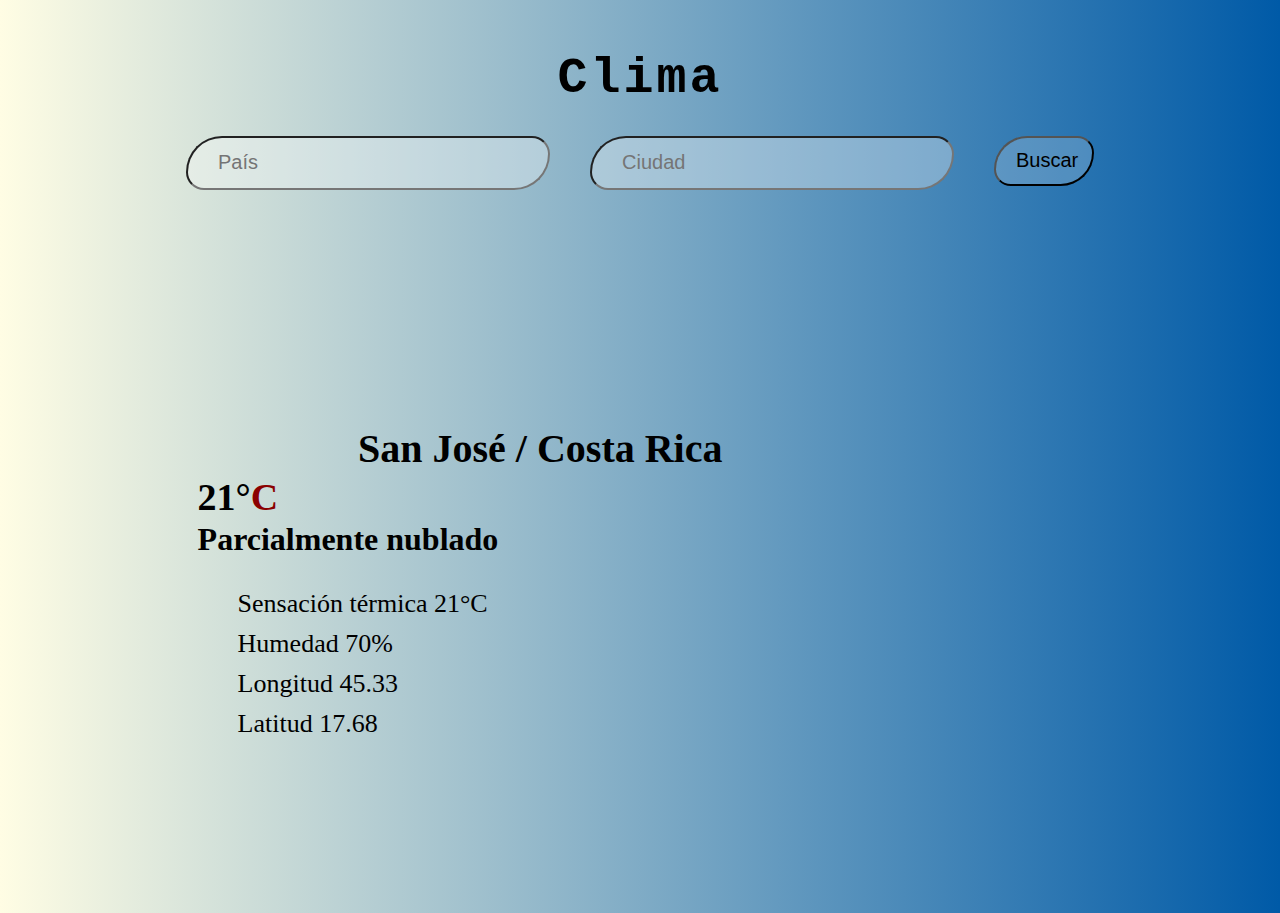
==== clima/index.html @ 79f7072d "Añadiendo proyecto clima" ====
<!DOCTYPE html>
<html lang="en">
<head>
    <meta charset="UTF-8">
    <meta http-equiv="X-UA-Compatible" content="IE=edge">
    <meta name="viewport" content="width=device-width, initial-scale=1.0">
    <link rel="stylesheet" href="styles.css">
    <title>Clima</title>
</head>
<body>
    <div class="contenedor">
        <h1>Clima</h1>
        <div class="buscador">
            <input type="text" class="pais" id="pais" placeholder="País">
            <input type="text" class="ciudad" id="ciudad" placeholder="Ciudad">
            <button type="submit" id="buscar">Buscar</button>
        </div>
        <img class="iconoClima" id="iconoClima" src="https://img.pngio.com/pequea-nube-blanca-en-2019-nubes-png-plantillas-para-fotos-y-nubes-png-1988_1290.png" alt="Icono Clima">
        <h2 class="paisCiudad" id="paisCiudad">San José / Costa Rica</h2>
        <h2 class="temperatura" id="temperatura">21°<b>C</b></h2>
        <h2 class="descripcion" id="descripcion">Parcialmente nublado</h2>
        <ul class="list">
            <li id="sTermica">Sensación térmica 21°C</li>
            <li id="humedad">Humedad 70%</li>
            <li id="longitud">Longitud 45.33</li>
            <li id="latitud">Latitud 17.68</li>
        </ul>
    </div>
    <script src="app.js"></script>
</body>
</html>
---- clima/styles.css ----
body{
    background: linear-gradient(to left, #005AA7, #FFFDE4);
}

.contenedor{
    height: 95vh;
    width: 100%;
    position: relative;
}

.contenedor .buscador{
    height: 60px;
    width: 100%;
    position: absolute;
    left: 0;
    top: 10%;
    display: flex;
    justify-content: center;
    flex-direction: row;
}

.contenedor input {
    height: 50px;
    width: 300px;
    margin: 0 20px;
    padding: 0 30px;
    outline: none;
    background-color: #FFFFFF50;
    font-size: 20px;
    border-radius: 50px 25px;
}

.contenedor h1{
    margin-top: 50px;
    text-align: center;
    font-family: 'Courier New', monospace;
    font-size: 50px;
    letter-spacing: 3px;
}

.contenedor button{
    height: 50px;
    width: 100px;
    margin: 0 20px;
    padding: 0 20px;
    outline: none;
    background-color: #FFFFFF30;
    font-size: 20px;
    border-radius: 50px 25px;
    cursor: pointer;
    font-weight: 500;
}

.iconoClima{
    position: absolute;
    width: 70px;
    height: 70px;
    top: 378px;
    right: 1545px;
}

.paisCiudad{
    position: absolute;
    font-size: 40px;
    top: 40%;
    left: 350px;
}

.temperatura{
    position: absolute;
    font-size: 38px;
    top: 46%;
    left: 15%;
}

.temperatura b{
    color: darkred;
}

.descripcion{
    position: absolute;
    font-size: 32px;
    top: 52%;
    left: 15%;
}

.list{
    position: absolute;
    font-size: 26px;
    top: 60%;
    left: 15%;
}

.list li{
    margin-bottom: 10px;
    list-style:none;
}
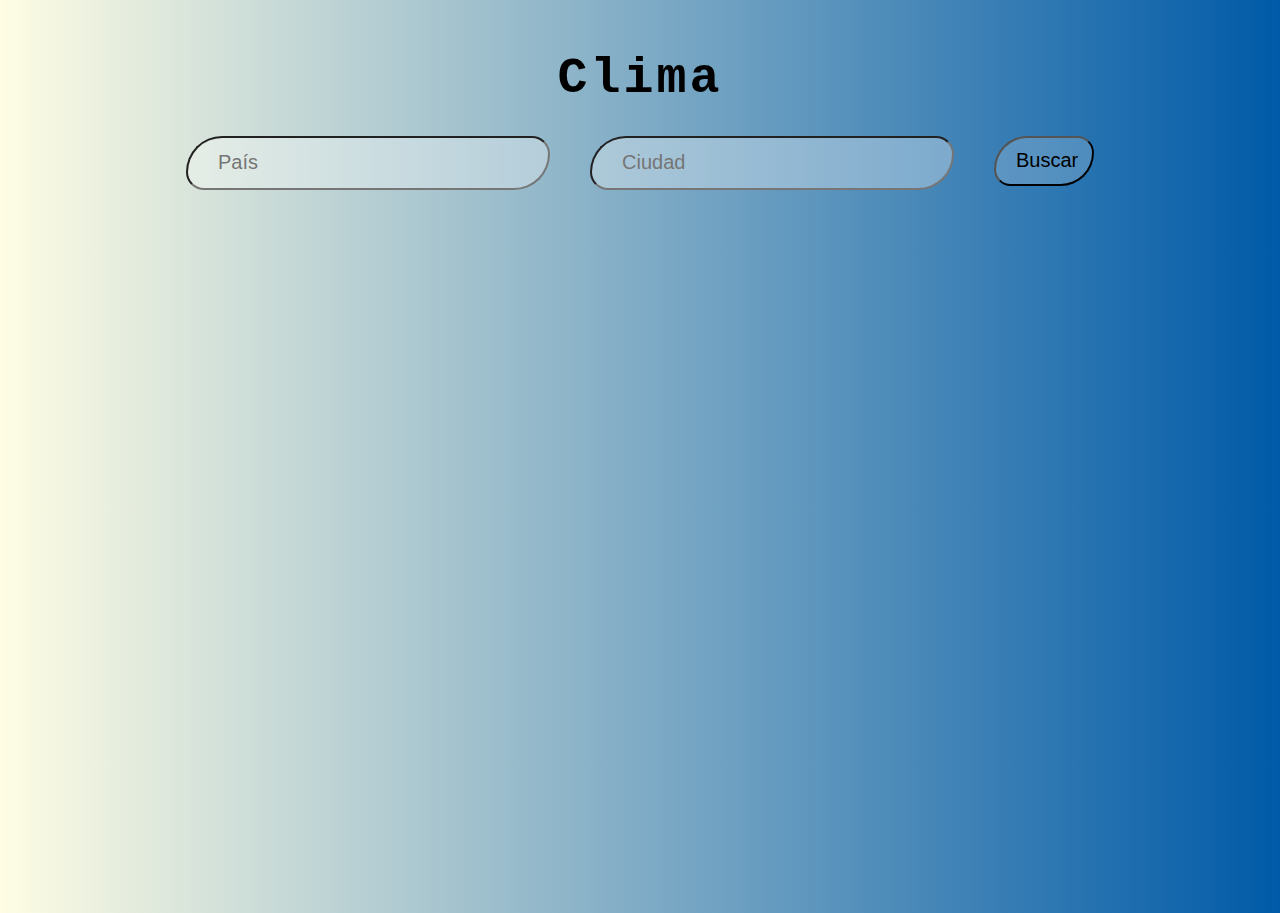
==== commit bf378e15: "Agregando cambios a archivo index HTML" ====
--- a/clima/index.html
+++ b/clima/index.html
@@ -15,15 +15,15 @@
             <input type="text" class="ciudad" id="ciudad" placeholder="Ciudad">
             <button type="submit" id="buscar">Buscar</button>
         </div>
-        <img class="iconoClima" id="iconoClima" src="https://img.pngio.com/pequea-nube-blanca-en-2019-nubes-png-plantillas-para-fotos-y-nubes-png-1988_1290.png" alt="Icono Clima">
-        <h2 class="paisCiudad" id="paisCiudad">San José / Costa Rica</h2>
-        <h2 class="temperatura" id="temperatura">21°<b>C</b></h2>
-        <h2 class="descripcion" id="descripcion">Parcialmente nublado</h2>
+        <img class="iconoClima" id="iconoClima" src="https://upload.wikimedia.org/wikipedia/commons/5/54/Blank_Canvas_on_Transparent_Background.png" alt="Icono Clima">
+        <h2 class="paisCiudad" id="paisCiudad"></h2>
+        <h2 class="temperatura" id="temperatura"></h2>
+        <h2 class="descripcion" id="descripcion"></h2>
         <ul class="list">
-            <li id="sTermica">Sensación térmica 21°C</li>
-            <li id="humedad">Humedad 70%</li>
-            <li id="longitud">Longitud 45.33</li>
-            <li id="latitud">Latitud 17.68</li>
+            <li id="sTermica"></li>
+            <li id="humedad"></li>
+            <li id="longitud"></li>
+            <li id="latitud"></li>
         </ul>
     </div>
     <script src="app.js"></script>
